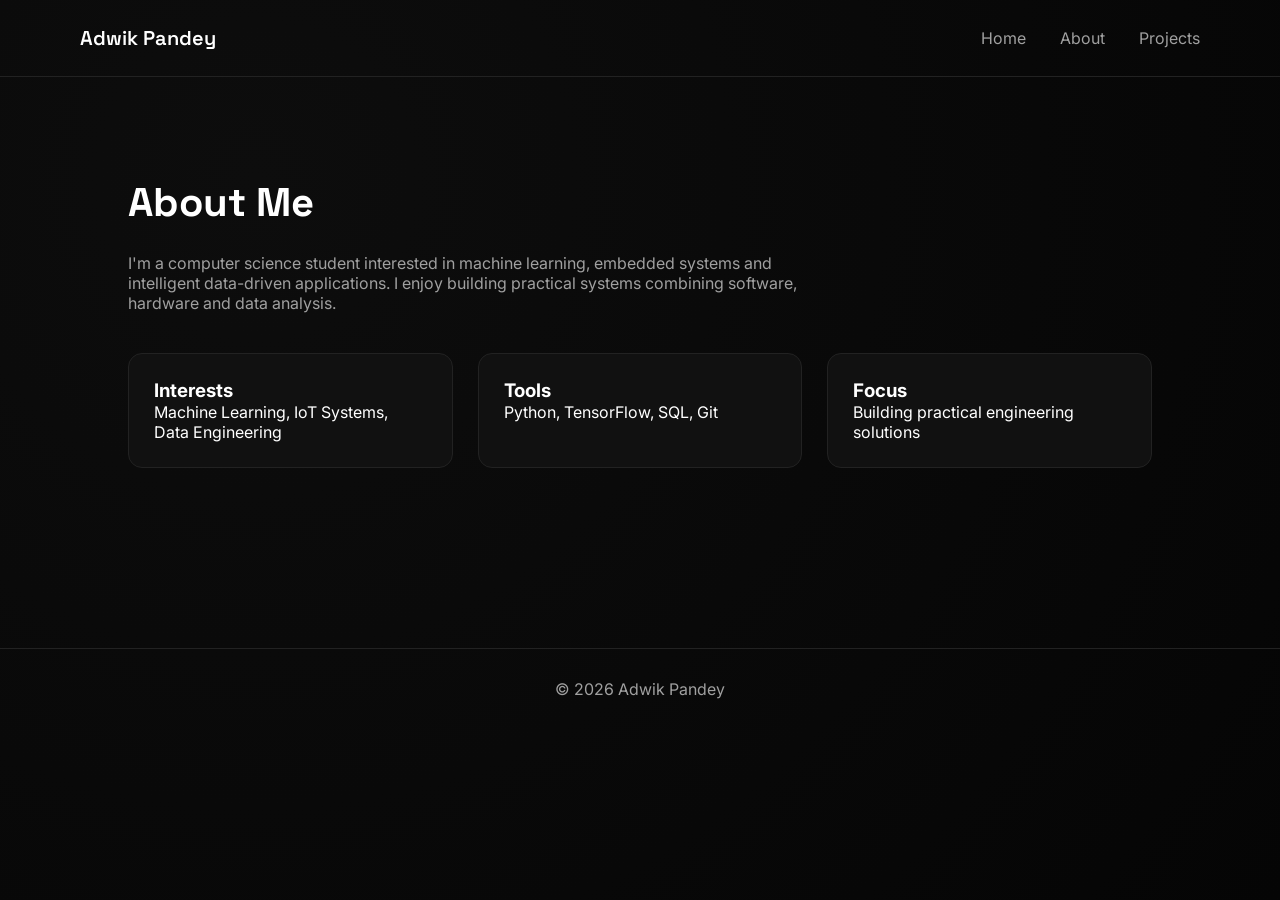
==== about.html @ 9fe5f9ce "First Iteration" ====
<!DOCTYPE html>
<html lang="en">

<head>

<meta charset="UTF-8">
<meta name="viewport" content="width=device-width, initial-scale=1.0">

<title>About | Adwik Pandey</title>

<link rel="stylesheet" href="style.css">

<link rel="preconnect" href="https://fonts.googleapis.com">
<link rel="preconnect" href="https://fonts.gstatic.com" crossorigin>

<link href="https://fonts.googleapis.com/css2?family=Inter:wght@300;400;500&family=Space+Grotesk:wght@400;600&display=swap" rel="stylesheet">

</head>

<body>

<nav class="navbar">

<div class="logo">
<a href="index.html">Adwik Pandey</a>
</div>

<div class="nav-links">
<a href="index.html">Home</a>
<a href="about.html">About</a>
<a href="projects.html">Projects</a>
</div>

</nav>


<section class="about-container">

<h1>About Me</h1>

<p class="bio">
I'm a computer science student interested in machine learning,
embedded systems and intelligent data-driven applications.
I enjoy building practical systems combining software,
hardware and data analysis.
</p>

<div class="about-grid">

<div class="about-card">
<h3>Interests</h3>
<p>Machine Learning, IoT Systems, Data Engineering</p>
</div>

<div class="about-card">
<h3>Tools</h3>
<p>Python, TensorFlow, SQL, Git</p>
</div>

<div class="about-card">
<h3>Focus</h3>
<p>Building practical engineering solutions</p>
</div>

</div>

</section>


<footer class="footer">

<p>© 2026 Adwik Pandey</p>

</footer>

<script src="script.js"></script>

</body>
</html>
---- style.css ----
:root{

--bg-main:#050505;
--bg-card:#111;

--accent:#6aa9ff;
--accent-soft:#3b82f6;

--text-main:#ffffff;
--text-soft:#a0a0a0;

--border:#222;

}

*{
margin:0;
padding:0;
box-sizing:border-box;
}

body{

background: radial-gradient(circle at 20% 20%, #0d0d0d, #050505);

font-family:"Inter", sans-serif;

color:var(--text-main);

min-height:100vh;

}


/* NAVBAR */

.navbar{

display:flex;
justify-content:space-between;
align-items:center;

padding:25px 80px;

border-bottom:1px solid var(--border);

}

.logo a{

font-family:"Space Grotesk", sans-serif;
font-size:20px;
font-weight:600;

color:white;

text-decoration:none;

}

.nav-links a{

margin-left:30px;

text-decoration:none;

color:var(--text-soft);

transition:0.25s;

}

.nav-links a:hover{

color:var(--accent);

}


/* HERO */

.hero{

height:75vh;

display:flex;
flex-direction:column;
justify-content:center;
align-items:center;

text-align:center;

padding:0 20px;

animation:fadeUp 1s ease;

}

.hero-title{

font-family:"Space Grotesk", sans-serif;

font-size:64px;

margin-bottom:15px;

}

.hero-subtitle{

max-width:550px;

color:var(--text-soft);

font-size:18px;

}

.btn-primary{

margin-top:35px;

padding:14px 28px;

background:linear-gradient(135deg,var(--accent),var(--accent-soft));

color:white;

text-decoration:none;

border-radius:8px;

font-weight:500;

transition:0.25s;

}

.btn-primary:hover{

transform:translateY(-2px);

box-shadow:0 10px 25px rgba(100,150,255,0.3);

}


/* ABOUT */

.about-container{

padding:100px 10%;

}

.about-container h1{

font-family:"Space Grotesk", sans-serif;

font-size:40px;

margin-bottom:25px;

}

.bio{

max-width:700px;

color:var(--text-soft);

margin-bottom:40px;

}

.about-grid{

display:grid;

grid-template-columns:repeat(auto-fit,minmax(220px,1fr));

gap:25px;

}

.about-card{

background:var(--bg-card);

padding:25px;

border-radius:14px;

border:1px solid var(--border);

transition:0.3s;

}

.about-card:hover{

transform:translateY(-6px);

border-color:var(--accent);

}


/* PROJECTS */

.projects-container{

padding:100px 10%;

}

.projects-container h1{

font-family:"Space Grotesk", sans-serif;

font-size:40px;

margin-bottom:30px;

}

.projects-grid{

display:grid;

grid-template-columns:repeat(auto-fit,minmax(260px,1fr));

gap:25px;

}

.project-card{

background:var(--bg-card);

border-radius:16px;

padding:35px;

border:1px solid var(--border);

transition:0.3s;

}

.project-card:hover{

transform:translateY(-8px);

border-color:var(--accent);

}


/* FOOTER */

.footer{

margin-top:80px;

padding:30px;

text-align:center;

border-top:1px solid var(--border);

color:var(--text-soft);

}


/* ANIMATION */

@keyframes fadeUp{

from{

opacity:0;
transform:translateY(20px);

}

to{

opacity:1;
transform:translateY(0);

}

}
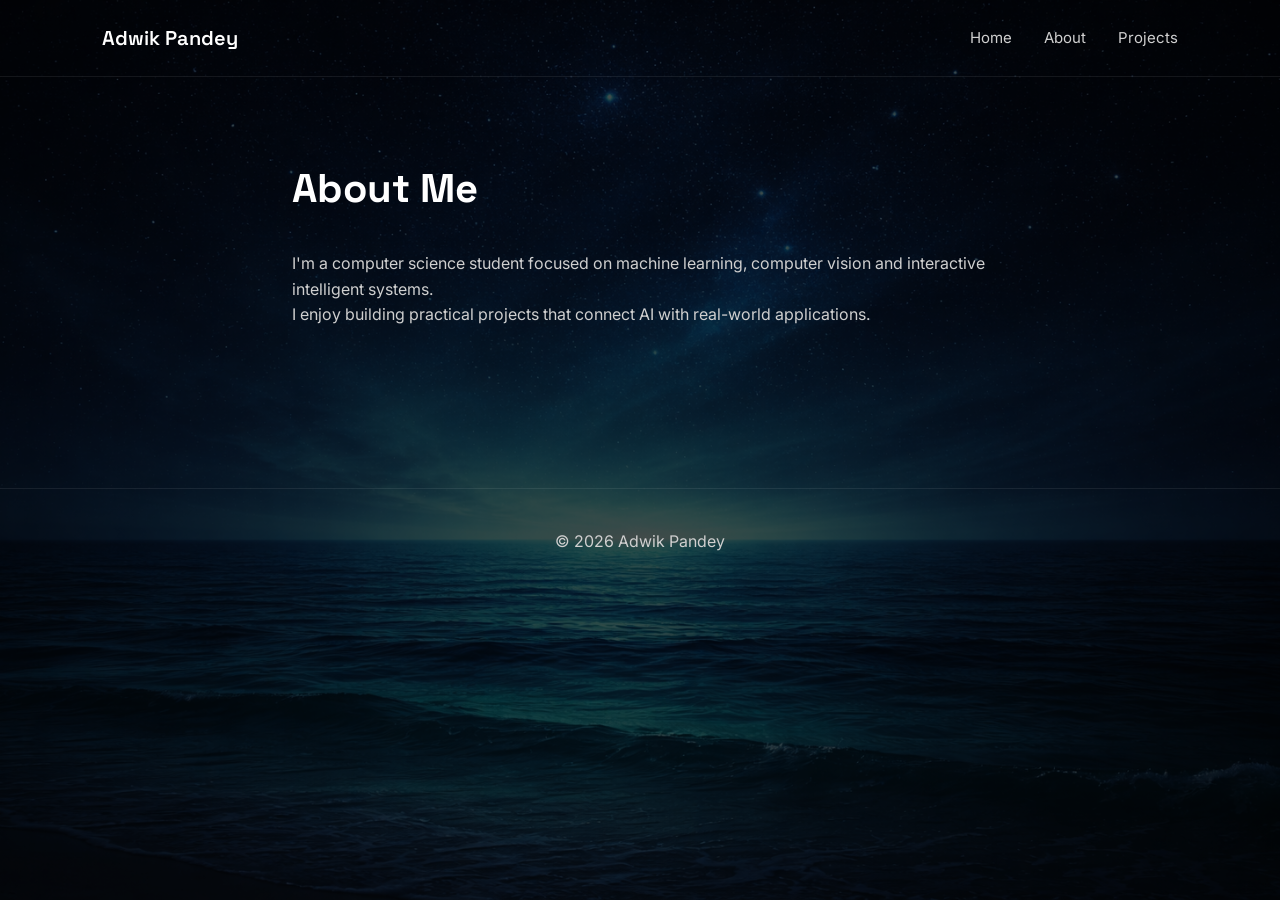
==== commit da32d9b4: "Might give up after this but we'll see" ====
--- a/about.html
+++ b/about.html
@@ -6,14 +6,14 @@
 <meta charset="UTF-8">
 <meta name="viewport" content="width=device-width, initial-scale=1.0">
 
-<title>About | Adwik Pandey</title>
+<title>About</title>
 
 <link rel="stylesheet" href="style.css">
 
 <link rel="preconnect" href="https://fonts.googleapis.com">
 <link rel="preconnect" href="https://fonts.gstatic.com" crossorigin>
 
-<link href="https://fonts.googleapis.com/css2?family=Inter:wght@300;400;500&family=Space+Grotesk:wght@400;600&display=swap" rel="stylesheet">
+<link href="https://fonts.googleapis.com/css2?family=Inter:wght@400;500&family=Space+Grotesk:wght@600&display=swap" rel="stylesheet">
 
 </head>
 
@@ -21,9 +21,7 @@
 
 <nav class="navbar">
 
-<div class="logo">
-<a href="index.html">Adwik Pandey</a>
-</div>
+<div class="logo">Adwik Pandey</div>
 
 <div class="nav-links">
 <a href="index.html">Home</a>
@@ -33,47 +31,26 @@
 
 </nav>
 
-
-<section class="about-container">
+<section class="content">
 
 <h1>About Me</h1>
 
-<p class="bio">
-I'm a computer science student interested in machine learning,
-embedded systems and intelligent data-driven applications.
-I enjoy building practical systems combining software,
-hardware and data analysis.
+<p>
+I'm a computer science student focused on
+machine learning, computer vision and
+interactive intelligent systems.
 </p>
 
-<div class="about-grid">
-
-<div class="about-card">
-<h3>Interests</h3>
-<p>Machine Learning, IoT Systems, Data Engineering</p>
-</div>
-
-<div class="about-card">
-<h3>Tools</h3>
-<p>Python, TensorFlow, SQL, Git</p>
-</div>
-
-<div class="about-card">
-<h3>Focus</h3>
-<p>Building practical engineering solutions</p>
-</div>
-
-</div>
+<p>
+I enjoy building practical projects that connect
+AI with real-world applications.
+</p>
 
 </section>
 
-
 <footer class="footer">
-
-<p>© 2026 Adwik Pandey</p>
-
+© 2026 Adwik Pandey
 </footer>
-
-<script src="script.js"></script>
 
 </body>
 </html>
--- a/style.css
+++ b/style.css
@@ -1,17 +1,4 @@
-:root{
-
---bg-main:#050505;
---bg-card:#111;
-
---accent:#6aa9ff;
---accent-soft:#3b82f6;
-
---text-main:#ffffff;
---text-soft:#a0a0a0;
-
---border:#222;
-
-}
+/* GLOBAL RESET */
 
 *{
 margin:0;
@@ -21,13 +8,37 @@
 
 body{
 
-background: radial-gradient(circle at 20% 20%, #0d0d0d, #050505);
-
-font-family:"Inter", sans-serif;
-
-color:var(--text-main);
+font-family:"Inter",sans-serif;
+color:white;
+line-height:1.6;
+
+/* ocean background */
+
+background-image:url("images/sea-night-bg.png");
+background-size:cover;
+background-position:center;
+background-attachment:fixed;
 
 min-height:100vh;
+
+}
+
+/* DARK OVERLAY FOR READABILITY */
+
+body::before{
+
+content:"";
+position:fixed;
+
+top:0;
+left:0;
+
+width:100%;
+height:100%;
+
+background:rgba(0,0,0,0.70);
+
+z-index:-1;
 
 }
 
@@ -40,31 +51,26 @@
 justify-content:space-between;
 align-items:center;
 
-padding:25px 80px;
-
-border-bottom:1px solid var(--border);
-
-}
-
-.logo a{
-
-font-family:"Space Grotesk", sans-serif;
+padding:22px 8%;
+
+border-bottom:1px solid rgba(255,255,255,0.08);
+
+}
+
+.logo{
+
+font-family:"Space Grotesk",sans-serif;
 font-size:20px;
 font-weight:600;
 
-color:white;
-
+}
+
+.nav-links a{
+
+margin-left:28px;
 text-decoration:none;
-
-}
-
-.nav-links a{
-
-margin-left:30px;
-
-text-decoration:none;
-
-color:var(--text-soft);
+color:#d0d0d0;
+font-size:15px;
 
 transition:0.25s;
 
@@ -72,16 +78,16 @@
 
 .nav-links a:hover{
 
-color:var(--accent);
-
-}
-
-
-/* HERO */
+color:#5da8ff;
+
+}
+
+
+/* HERO SECTION */
 
 .hero{
 
-height:75vh;
+height:80vh;
 
 display:flex;
 flex-direction:column;
@@ -92,204 +98,286 @@
 
 padding:0 20px;
 
-animation:fadeUp 1s ease;
-
-}
-
-.hero-title{
-
-font-family:"Space Grotesk", sans-serif;
-
-font-size:64px;
-
-margin-bottom:15px;
-
-}
-
-.hero-subtitle{
-
-max-width:550px;
-
-color:var(--text-soft);
-
-font-size:18px;
-
-}
-
-.btn-primary{
-
-margin-top:35px;
+}
+
+.hero h1{
+
+font-family:"Space Grotesk",sans-serif;
+font-size:56px;
+margin-bottom:16px;
+
+}
+
+.hero p{
+
+color:#c7c7c7;
+max-width:520px;
+font-size:16px;
+
+}
+
+
+/* BUTTON */
+
+.primary-btn{
+
+margin-top:28px;
+
+background:#5da8ff;
 
 padding:14px 28px;
 
-background:linear-gradient(135deg,var(--accent),var(--accent-soft));
+border-radius:10px;
+
+text-decoration:none;
+
+color:black;
+
+font-weight:600;
+
+transition:0.25s;
+
+}
+
+.primary-btn:hover{
+
+transform:translateY(-2px);
+
+background:#74b6ff;
+
+}
+
+
+/* CONTENT SECTIONS */
+
+.content{
+
+max-width:900px;
+margin:auto;
+
+padding:80px 8%;
+
+}
+
+.content h1{
+
+font-family:"Space Grotesk",sans-serif;
+font-size:40px;
+
+margin-bottom:30px;
+
+}
+
+.content h2{
+
+font-family:"Space Grotesk",sans-serif;
+margin-top:40px;
+margin-bottom:10px;
+
+}
+
+.content p{
+
+color:#cfcfcf;
+
+}
+
+
+/* PROJECT GRID */
+
+.projects-grid{
+
+display:grid;
+
+grid-template-columns:repeat(auto-fit,minmax(300px,1fr));
+
+gap:36px;
+
+margin-top:40px;
+
+}
+
+
+/* PROJECT THUMBNAIL */
+
+.project-thumb{
+
+width:100%;
+border-radius:10px;
+
+margin-bottom:12px;
+
+box-shadow:0 6px 20px rgba(0,0,0,0.5);
+
+}
+
+
+/* PROJECT CARD */
+
+.project-card{
+
+display:block;
+
+background:rgba(20,20,20,0.85);
+
+backdrop-filter:blur(8px);
+
+padding:22px;
+
+border-radius:12px;
+
+text-decoration:none;
 
 color:white;
 
-text-decoration:none;
-
-border-radius:8px;
-
-font-weight:500;
+border:1px solid rgba(255,255,255,0.08);
 
 transition:0.25s;
 
 }
 
-.btn-primary:hover{
+.project-card:hover{
+
+border-color:#5da8ff;
+
+transform:translateY(-4px);
+
+}
+
+
+/* PROJECT DETAIL PAGE */
+
+.hero-image{
+
+width:100%;
+
+border-radius:12px;
+
+margin:20px 0 30px 0;
+
+box-shadow:0 10px 30px rgba(0,0,0,0.5);
+
+}
+
+
+/* VIDEO */
+
+.project-video{
+
+width:100%;
+
+border-radius:12px;
+
+margin-top:20px;
+
+}
+
+
+/* FOOTER */
+
+.footer{
+
+text-align:center;
+
+padding:40px;
+
+margin-top:80px;
+
+border-top:1px solid rgba(255,255,255,0.08);
+
+color:#cfcfcf;
+
+}
+
+
+/* INTRO SCREEN */
+
+#intro-screen{
+
+position:fixed;
+
+top:0;
+left:0;
+
+width:100%;
+height:100vh;
+
+display:flex;
+justify-content:center;
+align-items:center;
+
+text-align:center;
+
+z-index:999;
+
+}
+
+.intro-blur{
+
+position:absolute;
+
+top:0;
+left:0;
+
+width:100%;
+height:100%;
+
+background:rgba(0,0,0,0.75);
+
+backdrop-filter:blur(8px);
+
+}
+
+.intro-content{
+
+position:relative;
+
+z-index:2;
+
+}
+
+.intro-content h1{
+
+font-family:"Space Grotesk",sans-serif;
+
+font-size:60px;
+
+margin-bottom:14px;
+
+}
+
+.intro-content p{
+
+color:#cfcfcf;
+
+margin-bottom:30px;
+
+}
+
+#enter-btn{
+
+background:#5da8ff;
+
+border:none;
+
+padding:16px 34px;
+
+border-radius:12px;
+
+font-size:16px;
+
+font-weight:600;
+
+cursor:pointer;
+
+transition:0.25s;
+
+}
+
+#enter-btn:hover{
+
+background:#7bbcff;
 
 transform:translateY(-2px);
 
-box-shadow:0 10px 25px rgba(100,150,255,0.3);
-
-}
-
-
-/* ABOUT */
-
-.about-container{
-
-padding:100px 10%;
-
-}
-
-.about-container h1{
-
-font-family:"Space Grotesk", sans-serif;
-
-font-size:40px;
-
-margin-bottom:25px;
-
-}
-
-.bio{
-
-max-width:700px;
-
-color:var(--text-soft);
-
-margin-bottom:40px;
-
-}
-
-.about-grid{
-
-display:grid;
-
-grid-template-columns:repeat(auto-fit,minmax(220px,1fr));
-
-gap:25px;
-
-}
-
-.about-card{
-
-background:var(--bg-card);
-
-padding:25px;
-
-border-radius:14px;
-
-border:1px solid var(--border);
-
-transition:0.3s;
-
-}
-
-.about-card:hover{
-
-transform:translateY(-6px);
-
-border-color:var(--accent);
-
-}
-
-
-/* PROJECTS */
-
-.projects-container{
-
-padding:100px 10%;
-
-}
-
-.projects-container h1{
-
-font-family:"Space Grotesk", sans-serif;
-
-font-size:40px;
-
-margin-bottom:30px;
-
-}
-
-.projects-grid{
-
-display:grid;
-
-grid-template-columns:repeat(auto-fit,minmax(260px,1fr));
-
-gap:25px;
-
-}
-
-.project-card{
-
-background:var(--bg-card);
-
-border-radius:16px;
-
-padding:35px;
-
-border:1px solid var(--border);
-
-transition:0.3s;
-
-}
-
-.project-card:hover{
-
-transform:translateY(-8px);
-
-border-color:var(--accent);
-
-}
-
-
-/* FOOTER */
-
-.footer{
-
-margin-top:80px;
-
-padding:30px;
-
-text-align:center;
-
-border-top:1px solid var(--border);
-
-color:var(--text-soft);
-
-}
-
-
-/* ANIMATION */
-
-@keyframes fadeUp{
-
-from{
-
-opacity:0;
-transform:translateY(20px);
-
-}
-
-to{
-
-opacity:1;
-transform:translateY(0);
-
-}
-
 }
